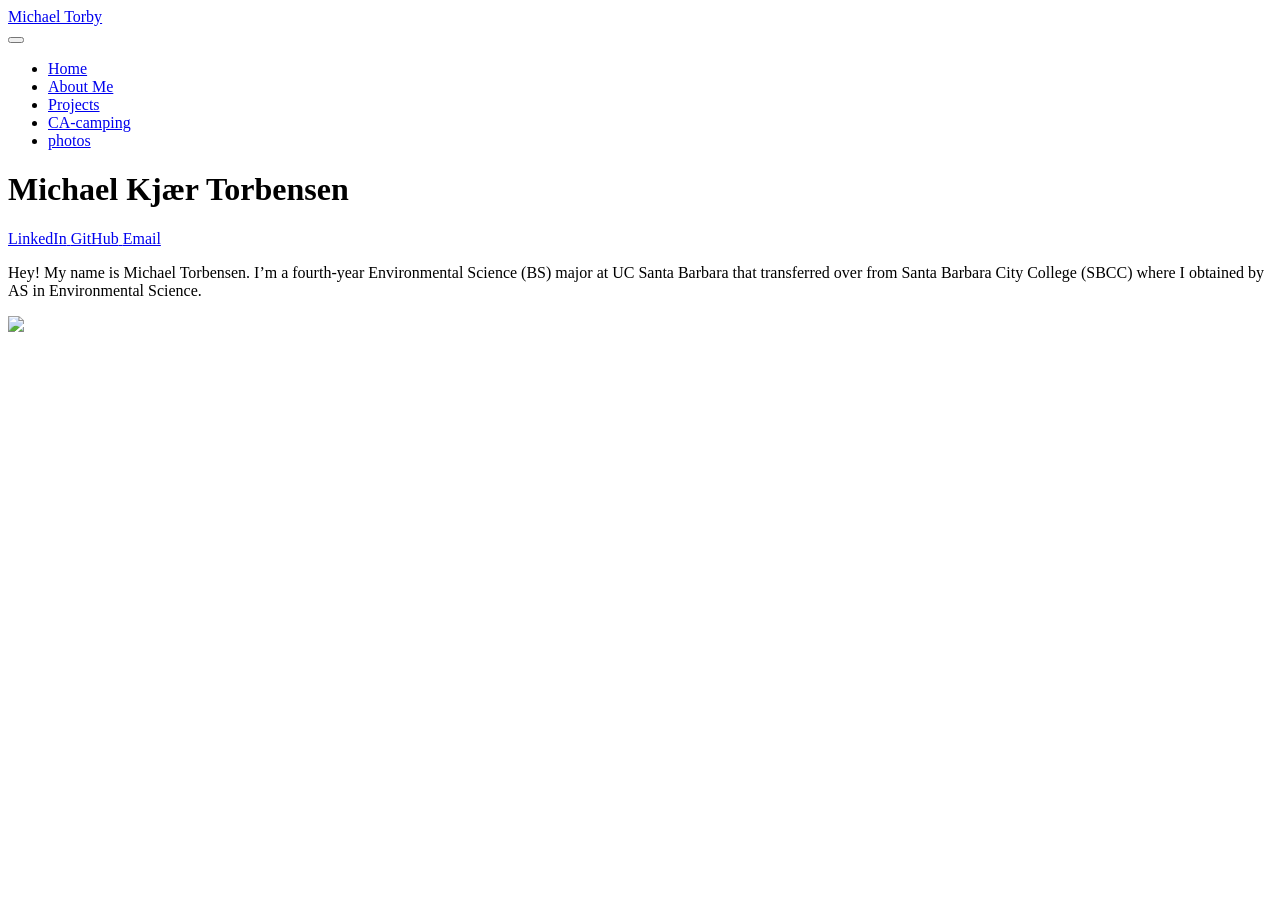
==== docs/index.html @ 1ebdf770 "forced render" ====
<!DOCTYPE html>
<html xmlns="http://www.w3.org/1999/xhtml" lang="en" xml:lang="en"><head>

<meta charset="utf-8">
<meta name="generator" content="quarto-1.9.36">

<meta name="viewport" content="width=device-width, initial-scale=1.0, user-scalable=yes">


<title>Michael Kjær Torbensen – Michael Torby</title>
<style>
/* Default styles provided by pandoc.
** See https://pandoc.org/MANUAL.html#variables-for-html for config info.
*/
code{white-space: pre-wrap;}
span.smallcaps{font-variant: small-caps;}
div.columns{display: flex; gap: min(4vw, 1.5em);}
div.column{flex: auto; overflow-x: auto;}
div.hanging-indent{margin-left: 1.5em; text-indent: -1.5em;}
ul.task-list{list-style: none;}
ul.task-list li input[type="checkbox"] {
  width: 0.8em;
  margin: 0 0.8em 0.2em -1em; /* quarto-specific, see https://github.com/quarto-dev/quarto-cli/issues/4556 */ 
  vertical-align: middle;
}
</style>


<script src="site_libs/quarto-nav/quarto-nav.js"></script>
<script src="site_libs/quarto-nav/headroom.min.js"></script>
<script src="site_libs/clipboard/clipboard.min.js"></script>
<script src="site_libs/quarto-search/autocomplete.umd.js"></script>
<script src="site_libs/quarto-search/fuse.min.js"></script>
<script src="site_libs/quarto-search/quarto-search.js"></script>
<meta name="quarto:offset" content="./">
<script src="site_libs/quarto-html/quarto.js" type="module"></script>
<script src="site_libs/quarto-html/tabsets/tabsets.js" type="module"></script>
<script src="site_libs/quarto-html/popper.min.js"></script>
<script src="site_libs/quarto-html/tippy.umd.min.js"></script>
<link href="site_libs/quarto-html/tippy.css" rel="stylesheet">
<link href="site_libs/quarto-html/quarto-syntax-highlighting-845c23b38eaddc0f92fda52bfe77a8c8.css" rel="stylesheet" id="quarto-text-highlighting-styles">
<script src="site_libs/bootstrap/bootstrap.min.js"></script>
<link href="site_libs/bootstrap/bootstrap-icons.css" rel="stylesheet">
<link href="site_libs/bootstrap/bootstrap-d2f1e7c476fd8c942dd79011a687d184.min.css" rel="stylesheet" append-hash="true" id="quarto-bootstrap" data-mode="light">
<script id="quarto-search-options" type="application/json">{
  "location": "navbar",
  "copy-button": false,
  "collapse-after": 3,
  "panel-placement": "end",
  "type": "overlay",
  "limit": 50,
  "keyboard-shortcut": [
    "f",
    "/",
    "s"
  ],
  "show-item-context": false,
  "language": {
    "search-no-results-text": "No results",
    "search-matching-documents-text": "matching documents",
    "search-copy-link-title": "Copy link to search",
    "search-hide-matches-text": "Hide additional matches",
    "search-more-match-text": "more match in this document",
    "search-more-matches-text": "more matches in this document",
    "search-clear-button-title": "Clear",
    "search-text-placeholder": "",
    "search-detached-cancel-button-title": "Cancel",
    "search-submit-button-title": "Submit",
    "search-label": "Search"
  }
}</script>


<link rel="stylesheet" href="styles.css">
</head>

<body class="nav-fixed quarto-light">

<div id="quarto-search-results"></div>
  <header id="quarto-header" class="headroom fixed-top">
    <nav class="navbar navbar-expand-lg " data-bs-theme="dark">
      <div class="navbar-container container-fluid">
      <div class="navbar-brand-container mx-auto">
    <a class="navbar-brand" href="./index.html">
    <span class="navbar-title">Michael Torby</span>
    </a>
  </div>
            <div id="quarto-search" class="" title="Search"></div>
          <button class="navbar-toggler" type="button" data-bs-toggle="collapse" data-bs-target="#navbarCollapse" aria-controls="navbarCollapse" role="menu" aria-expanded="false" aria-label="Toggle navigation" onclick="if (window.quartoToggleHeadroom) { window.quartoToggleHeadroom(); }">
  <span class="navbar-toggler-icon"></span>
</button>
          <div class="collapse navbar-collapse" id="navbarCollapse">
            <ul class="navbar-nav navbar-nav-scroll me-auto">
  <li class="nav-item">
    <a class="nav-link active" href="./index.html" aria-current="page"> 
<span class="menu-text">Home</span></a>
  </li>  
  <li class="nav-item">
    <a class="nav-link" href="./about.html"> 
<span class="menu-text">About Me</span></a>
  </li>  
  <li class="nav-item">
    <a class="nav-link" href="./resources.html"> 
<span class="menu-text">Projects</span></a>
  </li>  
  <li class="nav-item">
    <a class="nav-link" href="./CA-camping.html"> 
<span class="menu-text">CA-camping</span></a>
  </li>  
  <li class="nav-item">
    <a class="nav-link" href="./photos.html"> 
<span class="menu-text">photos</span></a>
  </li>  
</ul>
          </div> <!-- /navcollapse -->
            <div class="quarto-navbar-tools">
</div>
      </div> <!-- /container-fluid -->
    </nav>
</header>
<!-- content -->
<div id="quarto-content" class="quarto-container page-columns page-rows-contents page-layout-full page-navbar">
<!-- sidebar -->
<!-- margin-sidebar -->
    
<!-- main -->
<div class="quarto-about-solana column-page">
  <div class="about-entity">
    <div class="entity-contents">
      <header id="title-block-header" class="quarto-title-block default">
<div class="quarto-title">
<h1 class="title">Michael Kjær Torbensen</h1>
</div>
<div class="quarto-title-meta column-page">
  </div>
</header> <div class="about-links">
  <a href="https://www.linkedin.com/in/michael-torbensen/" class="about-link" rel="" target="_blank">
     <span class="about-link-text">LinkedIn</span>
  </a>
  <a href="https://github.com/michaeltorbensen" class="about-link" rel="" target="_blank">
     <span class="about-link-text">GitHub</span>
  </a>
  <a href="mailto:mkt@ucsb.edu" class="about-link" rel="" target="">
     <span class="about-link-text">Email</span>
  </a>
</div>
      <div class="about-contents"><main class="content column-page" id="quarto-document-content">
<p>Hey! My name is Michael Torbensen. I’m a fourth-year Environmental Science (BS) major at UC Santa Barbara that transferred over from Santa Barbara City College (SBCC) where I obtained by AS in Environmental Science.</p>


</main></div>
    </div>
    <img src="michael.jpeg" class="about-image
  rounded " style="width: 17em;">
  </div>
</div>
 <!-- /main -->
<script id="quarto-html-after-body" type="application/javascript">
  window.document.addEventListener("DOMContentLoaded", function (event) {
    const isCodeAnnotation = (el) => {
      for (const clz of el.classList) {
        if (clz.startsWith('code-annotation-')) {                     
          return true;
        }
      }
      return false;
    }
    const onCopySuccess = function(e) {
      // button target
      const button = e.trigger;
      // don't keep focus
      button.blur();
      // flash "checked"
      button.classList.add('code-copy-button-checked');
      var currentTitle = button.getAttribute("title");
      button.setAttribute("title", "Copied!");
      let tooltip;
      if (window.bootstrap) {
        button.setAttribute("data-bs-toggle", "tooltip");
        button.setAttribute("data-bs-placement", "left");
        button.setAttribute("data-bs-title", "Copied!");
        tooltip = new bootstrap.Tooltip(button, 
          { trigger: "manual", 
            customClass: "code-copy-button-tooltip",
            offset: [0, -8]});
        tooltip.show();    
      }
      setTimeout(function() {
        if (tooltip) {
          tooltip.hide();
          button.removeAttribute("data-bs-title");
          button.removeAttribute("data-bs-toggle");
          button.removeAttribute("data-bs-placement");
        }
        button.setAttribute("title", currentTitle);
        button.classList.remove('code-copy-button-checked');
      }, 1000);
      // clear code selection
      e.clearSelection();
    }
    const getTextToCopy = function(trigger) {
      const outerScaffold = trigger.parentElement.cloneNode(true);
      const codeEl = outerScaffold.querySelector('code');
      for (const childEl of codeEl.children) {
        if (isCodeAnnotation(childEl)) {
          childEl.remove();
        }
      }
      return codeEl.innerText;
    }
    const clipboard = new window.ClipboardJS('.code-copy-button:not([data-in-quarto-modal])', {
      text: getTextToCopy
    });
    clipboard.on('success', onCopySuccess);
    if (window.document.getElementById('quarto-embedded-source-code-modal')) {
      const clipboardModal = new window.ClipboardJS('.code-copy-button[data-in-quarto-modal]', {
        text: getTextToCopy,
        container: window.document.getElementById('quarto-embedded-source-code-modal')
      });
      clipboardModal.on('success', onCopySuccess);
    }
      var localhostRegex = new RegExp(/^(?:http|https):\/\/localhost\:?[0-9]*\//);
      var mailtoRegex = new RegExp(/^mailto:/);
        var filterRegex = new RegExp('/' + window.location.host + '/');
      var isInternal = (href) => {
          return filterRegex.test(href) || localhostRegex.test(href) || mailtoRegex.test(href);
      }
      // Inspect non-navigation links and adorn them if external
     var links = window.document.querySelectorAll('a[href]:not(.nav-link):not(.navbar-brand):not(.toc-action):not(.sidebar-link):not(.sidebar-item-toggle):not(.pagination-link):not(.no-external):not([aria-hidden]):not(.dropdown-item):not(.quarto-navigation-tool):not(.about-link)');
      for (var i=0; i<links.length; i++) {
        const link = links[i];
        if (!isInternal(link.href)) {
          // undo the damage that might have been done by quarto-nav.js in the case of
          // links that we want to consider external
          if (link.dataset.originalHref !== undefined) {
            link.href = link.dataset.originalHref;
          }
        }
      }
    function tippyHover(el, contentFn, onTriggerFn, onUntriggerFn) {
      const config = {
        allowHTML: true,
        maxWidth: 500,
        delay: 100,
        arrow: false,
        appendTo: function(el) {
            return el.parentElement;
        },
        interactive: true,
        interactiveBorder: 10,
        theme: 'quarto',
        placement: 'bottom-start',
      };
      if (contentFn) {
        config.content = contentFn;
      }
      if (onTriggerFn) {
        config.onTrigger = onTriggerFn;
      }
      if (onUntriggerFn) {
        config.onUntrigger = onUntriggerFn;
      }
      window.tippy(el, config); 
    }
    const noterefs = window.document.querySelectorAll('a[role="doc-noteref"]');
    for (var i=0; i<noterefs.length; i++) {
      const ref = noterefs[i];
      tippyHover(ref, function() {
        // use id or data attribute instead here
        let href = ref.getAttribute('data-footnote-href') || ref.getAttribute('href');
        try { href = new URL(href).hash; } catch {}
        const id = href.replace(/^#\/?/, "");
        const note = window.document.getElementById(id);
        if (note) {
          return note.innerHTML;
        } else {
          return "";
        }
      });
    }
    const xrefs = window.document.querySelectorAll('a.quarto-xref');
    const processXRef = (id, note) => {
      // Strip column container classes
      const stripColumnClz = (el) => {
        el.classList.remove("page-full", "page-columns");
        if (el.children) {
          for (const child of el.children) {
            stripColumnClz(child);
          }
        }
      }
      stripColumnClz(note)
      if (id === null || id.startsWith('sec-')) {
        // Special case sections, only their first couple elements
        const container = document.createElement("div");
        if (note.children && note.children.length > 2) {
          container.appendChild(note.children[0].cloneNode(true));
          for (let i = 1; i < note.children.length; i++) {
            const child = note.children[i];
            if (child.tagName === "P" && child.innerText === "") {
              continue;
            } else {
              container.appendChild(child.cloneNode(true));
              break;
            }
          }
          if (window.Quarto?.typesetMath) {
            window.Quarto.typesetMath(container);
          }
          return container.innerHTML
        } else {
          if (window.Quarto?.typesetMath) {
            window.Quarto.typesetMath(note);
          }
          return note.innerHTML;
        }
      } else {
        // Remove any anchor links if they are present
        const anchorLink = note.querySelector('a.anchorjs-link');
        if (anchorLink) {
          anchorLink.remove();
        }
        if (window.Quarto?.typesetMath) {
          window.Quarto.typesetMath(note);
        }
        if (note.classList.contains("callout")) {
          return note.outerHTML;
        } else {
          return note.innerHTML;
        }
      }
    }
    for (var i=0; i<xrefs.length; i++) {
      const xref = xrefs[i];
      tippyHover(xref, undefined, function(instance) {
        instance.disable();
        let url = xref.getAttribute('href');
        let hash = undefined; 
        if (url.startsWith('#')) {
          hash = url;
        } else {
          try { hash = new URL(url).hash; } catch {}
        }
        if (hash) {
          const id = hash.replace(/^#\/?/, "");
          const note = window.document.getElementById(id);
          if (note !== null) {
            try {
              const html = processXRef(id, note.cloneNode(true));
              instance.setContent(html);
            } finally {
              instance.enable();
              instance.show();
            }
          } else {
            // See if we can fetch this
            fetch(url.split('#')[0])
            .then(res => res.text())
            .then(html => {
              const parser = new DOMParser();
              const htmlDoc = parser.parseFromString(html, "text/html");
              const note = htmlDoc.getElementById(id);
              if (note !== null) {
                const html = processXRef(id, note);
                instance.setContent(html);
              } 
            }).finally(() => {
              instance.enable();
              instance.show();
            });
          }
        } else {
          // See if we can fetch a full url (with no hash to target)
          // This is a special case and we should probably do some content thinning / targeting
          fetch(url)
          .then(res => res.text())
          .then(html => {
            const parser = new DOMParser();
            const htmlDoc = parser.parseFromString(html, "text/html");
            const note = htmlDoc.querySelector('main.content');
            if (note !== null) {
              // This should only happen for chapter cross references
              // (since there is no id in the URL)
              // remove the first header
              if (note.children.length > 0 && note.children[0].tagName === "HEADER") {
                note.children[0].remove();
              }
              const html = processXRef(null, note);
              instance.setContent(html);
            } 
          }).finally(() => {
            instance.enable();
            instance.show();
          });
        }
      }, function(instance) {
      });
    }
        let selectedAnnoteEl;
        const selectorForAnnotation = ( cell, annotation) => {
          let cellAttr = 'data-code-cell="' + cell + '"';
          let lineAttr = 'data-code-annotation="' +  annotation + '"';
          const selector = 'span[' + cellAttr + '][' + lineAttr + ']';
          return selector;
        }
        const selectCodeLines = (annoteEl) => {
          const doc = window.document;
          const targetCell = annoteEl.getAttribute("data-target-cell");
          const targetAnnotation = annoteEl.getAttribute("data-target-annotation");
          const annoteSpan = window.document.querySelector(selectorForAnnotation(targetCell, targetAnnotation));
          const lines = annoteSpan.getAttribute("data-code-lines").split(",");
          const lineIds = lines.map((line) => {
            return targetCell + "-" + line;
          })
          let top = null;
          let height = null;
          let parent = null;
          if (lineIds.length > 0) {
              //compute the position of the single el (top and bottom and make a div)
              const el = window.document.getElementById(lineIds[0]);
              top = el.offsetTop;
              height = el.offsetHeight;
              parent = el.parentElement.parentElement;
            if (lineIds.length > 1) {
              const lastEl = window.document.getElementById(lineIds[lineIds.length - 1]);
              const bottom = lastEl.offsetTop + lastEl.offsetHeight;
              height = bottom - top;
            }
            if (top !== null && height !== null && parent !== null) {
              // cook up a div (if necessary) and position it 
              let div = window.document.getElementById("code-annotation-line-highlight");
              if (div === null) {
                div = window.document.createElement("div");
                div.setAttribute("id", "code-annotation-line-highlight");
                div.style.position = 'absolute';
                parent.appendChild(div);
              }
              div.style.top = top - 2 + "px";
              div.style.height = height + 4 + "px";
              div.style.left = 0;
              let gutterDiv = window.document.getElementById("code-annotation-line-highlight-gutter");
              if (gutterDiv === null) {
                gutterDiv = window.document.createElement("div");
                gutterDiv.setAttribute("id", "code-annotation-line-highlight-gutter");
                gutterDiv.style.position = 'absolute';
                const codeCell = window.document.getElementById(targetCell);
                const gutter = codeCell.querySelector('.code-annotation-gutter');
                gutter.appendChild(gutterDiv);
              }
              gutterDiv.style.top = top - 2 + "px";
              gutterDiv.style.height = height + 4 + "px";
            }
            selectedAnnoteEl = annoteEl;
          }
        };
        const unselectCodeLines = () => {
          const elementsIds = ["code-annotation-line-highlight", "code-annotation-line-highlight-gutter"];
          elementsIds.forEach((elId) => {
            const div = window.document.getElementById(elId);
            if (div) {
              div.remove();
            }
          });
          selectedAnnoteEl = undefined;
        };
          // Handle positioning of the toggle
      window.addEventListener(
        "resize",
        throttle(() => {
          elRect = undefined;
          if (selectedAnnoteEl) {
            selectCodeLines(selectedAnnoteEl);
          }
        }, 10)
      );
      function throttle(fn, ms) {
      let throttle = false;
      let timer;
        return (...args) => {
          if(!throttle) { // first call gets through
              fn.apply(this, args);
              throttle = true;
          } else { // all the others get throttled
              if(timer) clearTimeout(timer); // cancel #2
              timer = setTimeout(() => {
                fn.apply(this, args);
                timer = throttle = false;
              }, ms);
          }
        };
      }
        // Attach click handler to the DT
        const annoteDls = window.document.querySelectorAll('dt[data-target-cell]');
        for (const annoteDlNode of annoteDls) {
          annoteDlNode.addEventListener('click', (event) => {
            const clickedEl = event.target;
            if (clickedEl !== selectedAnnoteEl) {
              unselectCodeLines();
              const activeEl = window.document.querySelector('dt[data-target-cell].code-annotation-active');
              if (activeEl) {
                activeEl.classList.remove('code-annotation-active');
              }
              selectCodeLines(clickedEl);
              clickedEl.classList.add('code-annotation-active');
            } else {
              // Unselect the line
              unselectCodeLines();
              clickedEl.classList.remove('code-annotation-active');
            }
          });
        }
    const findCites = (el) => {
      const parentEl = el.parentElement;
      if (parentEl) {
        const cites = parentEl.dataset.cites;
        if (cites) {
          return {
            el,
            cites: cites.split(' ')
          };
        } else {
          return findCites(el.parentElement)
        }
      } else {
        return undefined;
      }
    };
    var bibliorefs = window.document.querySelectorAll('a[role="doc-biblioref"]');
    for (var i=0; i<bibliorefs.length; i++) {
      const ref = bibliorefs[i];
      const citeInfo = findCites(ref);
      if (citeInfo) {
        tippyHover(citeInfo.el, function() {
          var popup = window.document.createElement('div');
          citeInfo.cites.forEach(function(cite) {
            var citeDiv = window.document.createElement('div');
            citeDiv.classList.add('hanging-indent');
            citeDiv.classList.add('csl-entry');
            var biblioDiv = window.document.getElementById('ref-' + cite);
            if (biblioDiv) {
              citeDiv.innerHTML = biblioDiv.innerHTML;
            }
            popup.appendChild(citeDiv);
          });
          return popup.innerHTML;
        });
      }
    }
  });
  </script>
</div> <!-- /content -->




</body></html>
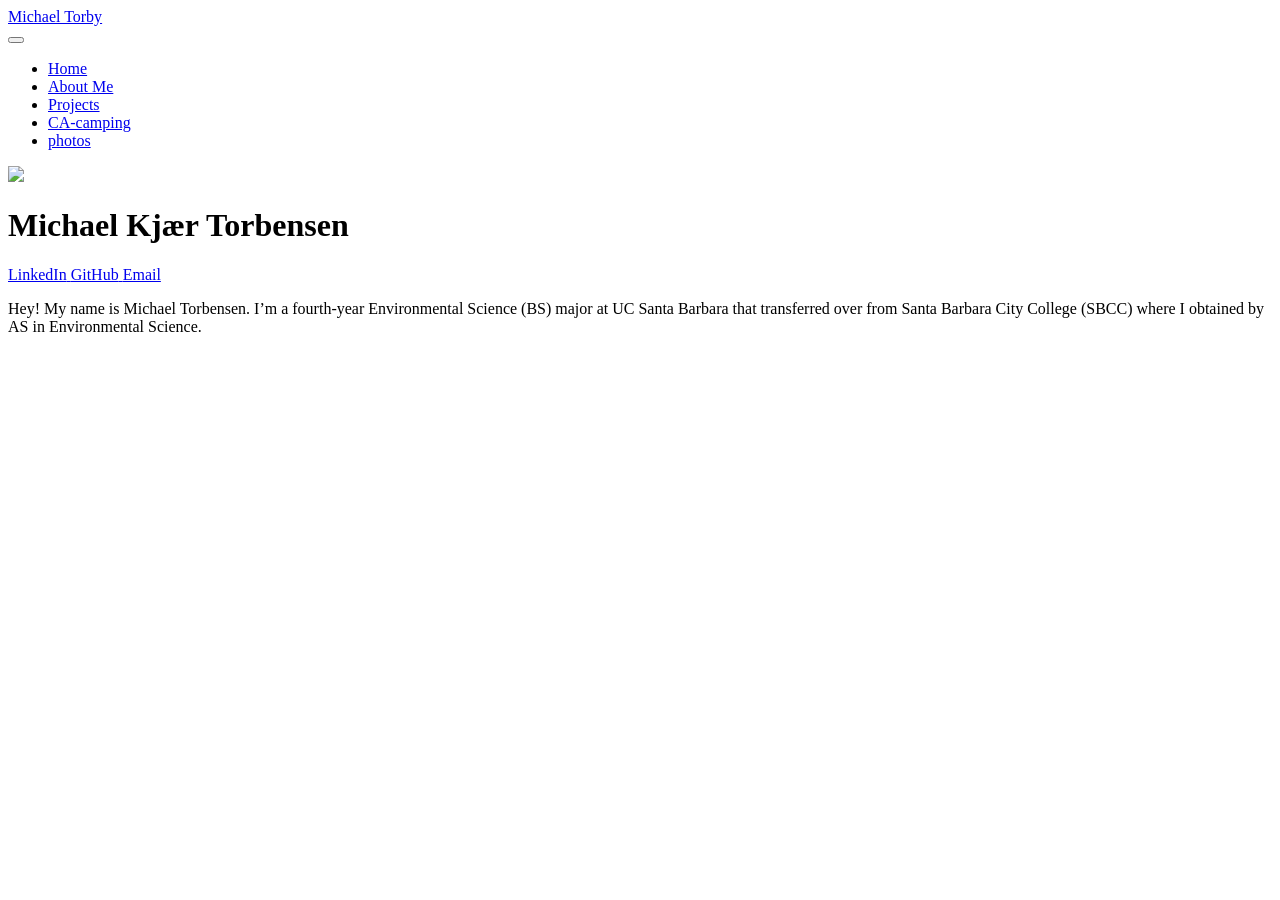
==== commit e73e68b3: "going back to trestles format" ====
--- a/docs/index.html
+++ b/docs/index.html
@@ -124,16 +124,18 @@
 <!-- margin-sidebar -->
     
 <!-- main -->
-<div class="quarto-about-solana column-page">
+<div class="quarto-about-trestles column-page">
   <div class="about-entity">
-    <div class="entity-contents">
-      <header id="title-block-header" class="quarto-title-block default">
+    <img src="michael.jpeg" class="about-image
+  rounded " style="width: 17em;">
+<header id="title-block-header" class="quarto-title-block default">
 <div class="quarto-title">
 <h1 class="title">Michael Kjær Torbensen</h1>
 </div>
 <div class="quarto-title-meta column-page">
   </div>
-</header> <div class="about-links">
+</header>
+    <div class="about-links">
   <a href="https://www.linkedin.com/in/michael-torbensen/" class="about-link" rel="" target="_blank">
      <span class="about-link-text">LinkedIn</span>
   </a>
@@ -144,15 +146,12 @@
      <span class="about-link-text">Email</span>
   </a>
 </div>
-      <div class="about-contents"><main class="content column-page" id="quarto-document-content">
+  </div>
+  <div class="about-contents"><main class="content column-page" id="quarto-document-content">
 <p>Hey! My name is Michael Torbensen. I’m a fourth-year Environmental Science (BS) major at UC Santa Barbara that transferred over from Santa Barbara City College (SBCC) where I obtained by AS in Environmental Science.</p>
 
 
 </main></div>
-    </div>
-    <img src="michael.jpeg" class="about-image
-  rounded " style="width: 17em;">
-  </div>
 </div>
  <!-- /main -->
 <script id="quarto-html-after-body" type="application/javascript">
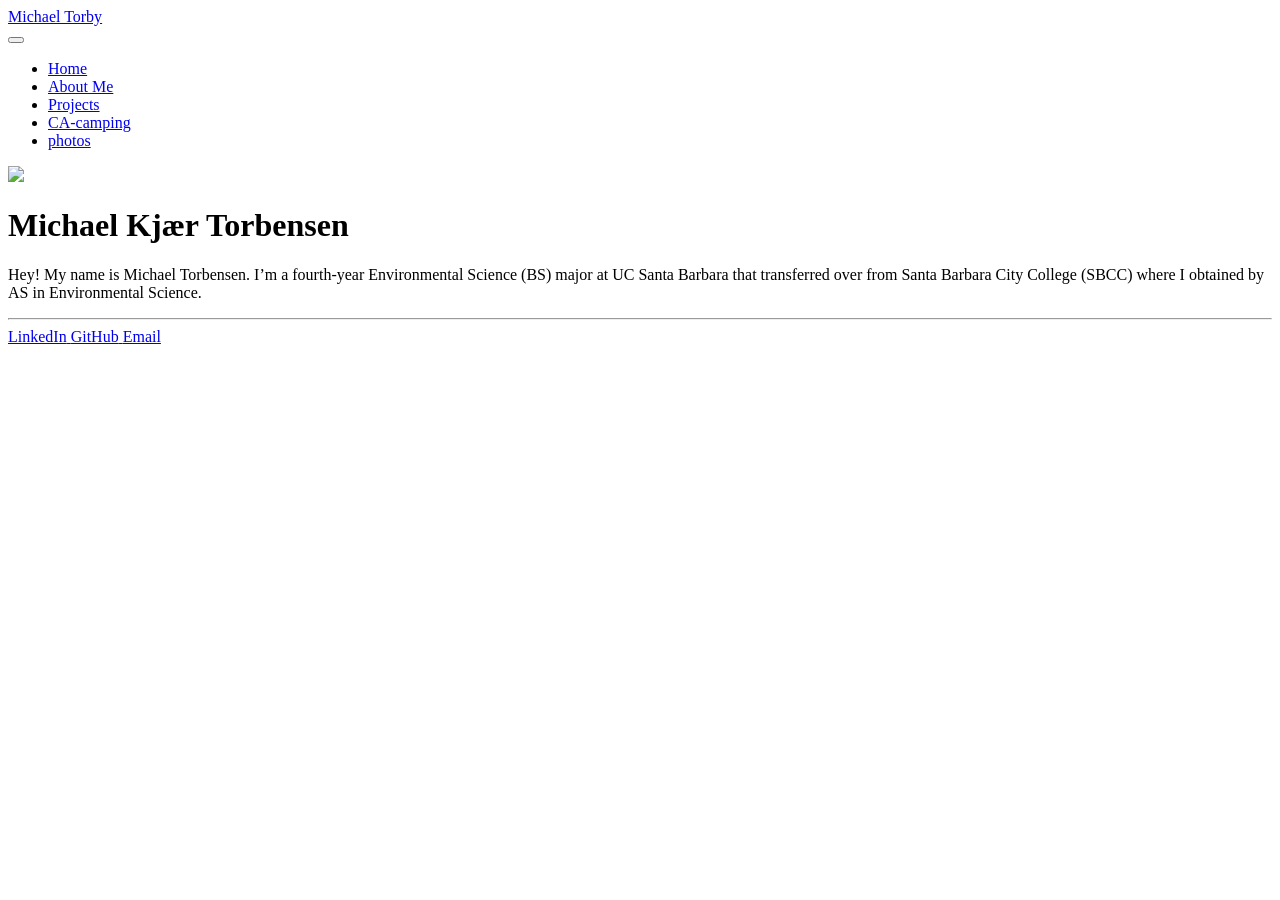
==== commit 12e6c74f: "changed template again" ====
--- a/docs/index.html
+++ b/docs/index.html
@@ -124,18 +124,22 @@
 <!-- margin-sidebar -->
     
 <!-- main -->
-<div class="quarto-about-trestles column-page">
-  <div class="about-entity">
-    <img src="michael.jpeg" class="about-image
+<div class="quarto-about-jolla column-page">
+  <img src="michael.jpeg" class="about-image
   rounded " style="width: 17em;">
-<header id="title-block-header" class="quarto-title-block default">
+ <header id="title-block-header" class="quarto-title-block default">
 <div class="quarto-title">
 <h1 class="title">Michael Kjær Torbensen</h1>
 </div>
 <div class="quarto-title-meta column-page">
   </div>
-</header>
-    <div class="about-links">
+</header><main class="content column-page" id="quarto-document-content">
+<p>Hey! My name is Michael Torbensen. I’m a fourth-year Environmental Science (BS) major at UC Santa Barbara that transferred over from Santa Barbara City College (SBCC) where I obtained by AS in Environmental Science.</p>
+
+
+</main> 
+  <hr class="about-sep">
+   <div class="about-links">
   <a href="https://www.linkedin.com/in/michael-torbensen/" class="about-link" rel="" target="_blank">
      <span class="about-link-text">LinkedIn</span>
   </a>
@@ -146,12 +150,6 @@
      <span class="about-link-text">Email</span>
   </a>
 </div>
-  </div>
-  <div class="about-contents"><main class="content column-page" id="quarto-document-content">
-<p>Hey! My name is Michael Torbensen. I’m a fourth-year Environmental Science (BS) major at UC Santa Barbara that transferred over from Santa Barbara City College (SBCC) where I obtained by AS in Environmental Science.</p>
-
-
-</main></div>
 </div>
  <!-- /main -->
 <script id="quarto-html-after-body" type="application/javascript">
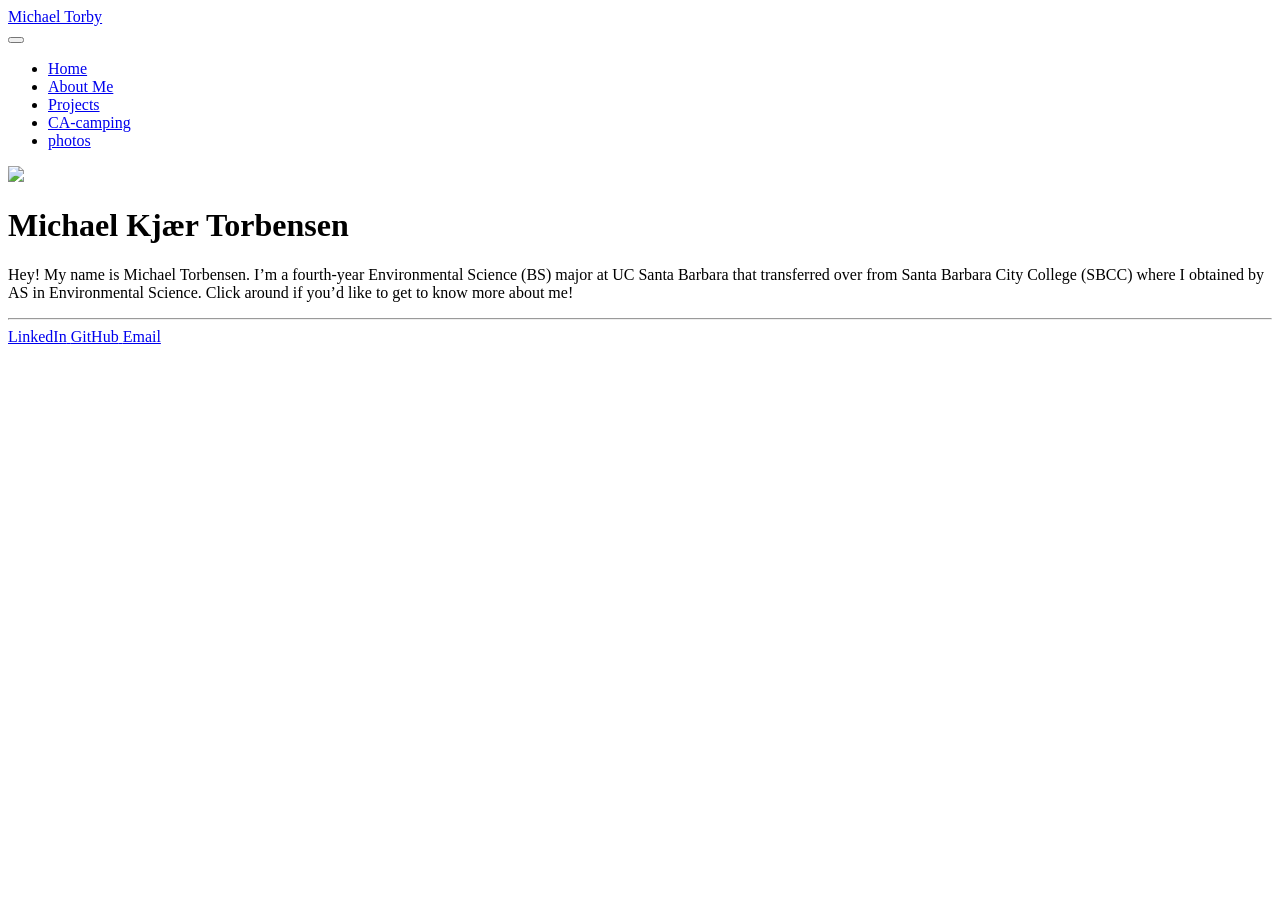
==== commit 9145e3bd: "adding text" ====
--- a/docs/index.html
+++ b/docs/index.html
@@ -134,7 +134,7 @@
 <div class="quarto-title-meta column-page">
   </div>
 </header><main class="content column-page" id="quarto-document-content">
-<p>Hey! My name is Michael Torbensen. I’m a fourth-year Environmental Science (BS) major at UC Santa Barbara that transferred over from Santa Barbara City College (SBCC) where I obtained by AS in Environmental Science.</p>
+<p>Hey! My name is Michael Torbensen. I’m a fourth-year Environmental Science (BS) major at UC Santa Barbara that transferred over from Santa Barbara City College (SBCC) where I obtained by AS in Environmental Science. Click around if you’d like to get to know more about me!</p>
 
 
 </main> 
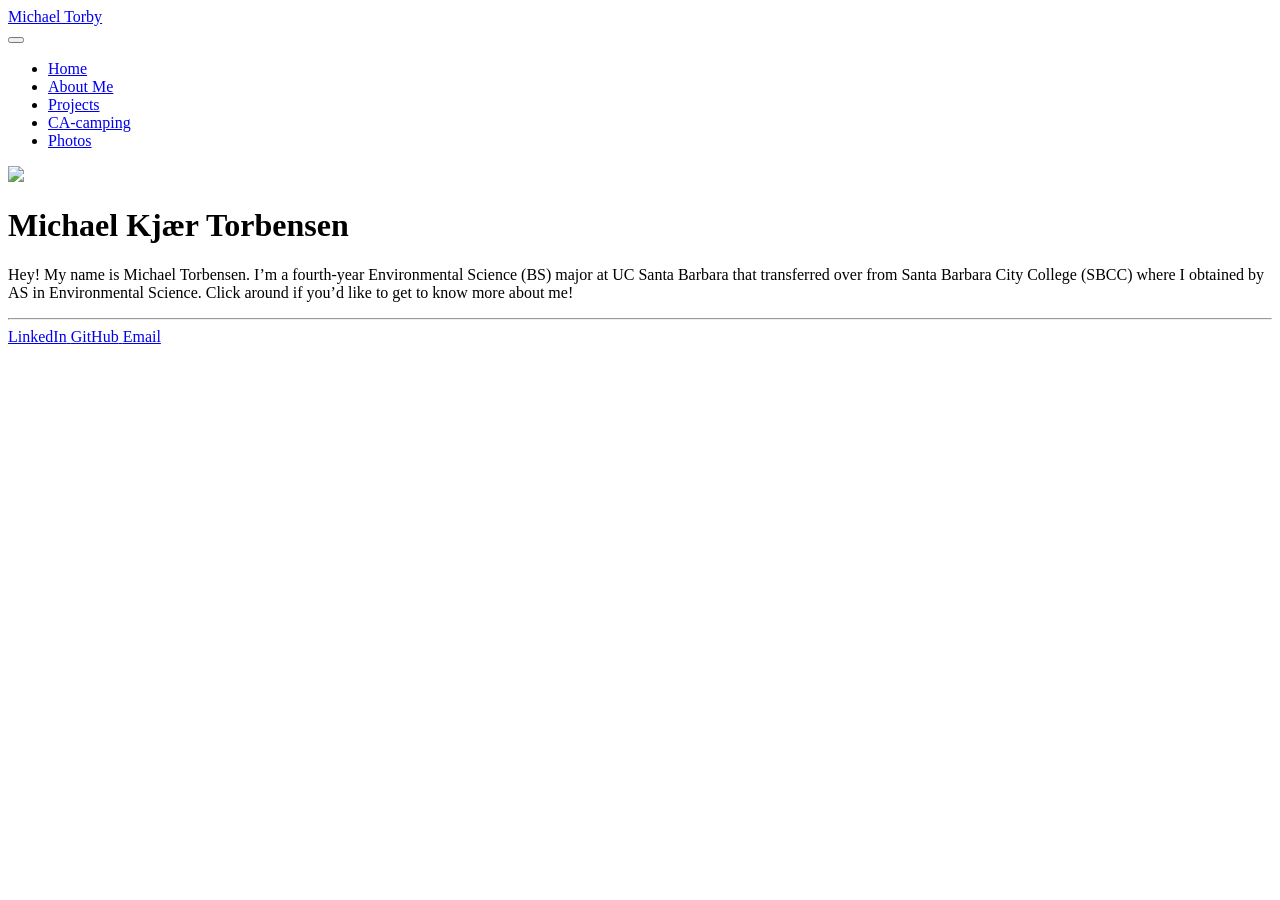
==== commit 169cb000: "editing yaml and adding styles.css" ====
--- a/docs/index.html
+++ b/docs/index.html
@@ -109,7 +109,7 @@
   </li>  
   <li class="nav-item">
     <a class="nav-link" href="./photos.html"> 
-<span class="menu-text">photos</span></a>
+<span class="menu-text">Photos</span></a>
   </li>  
 </ul>
           </div> <!-- /navcollapse -->
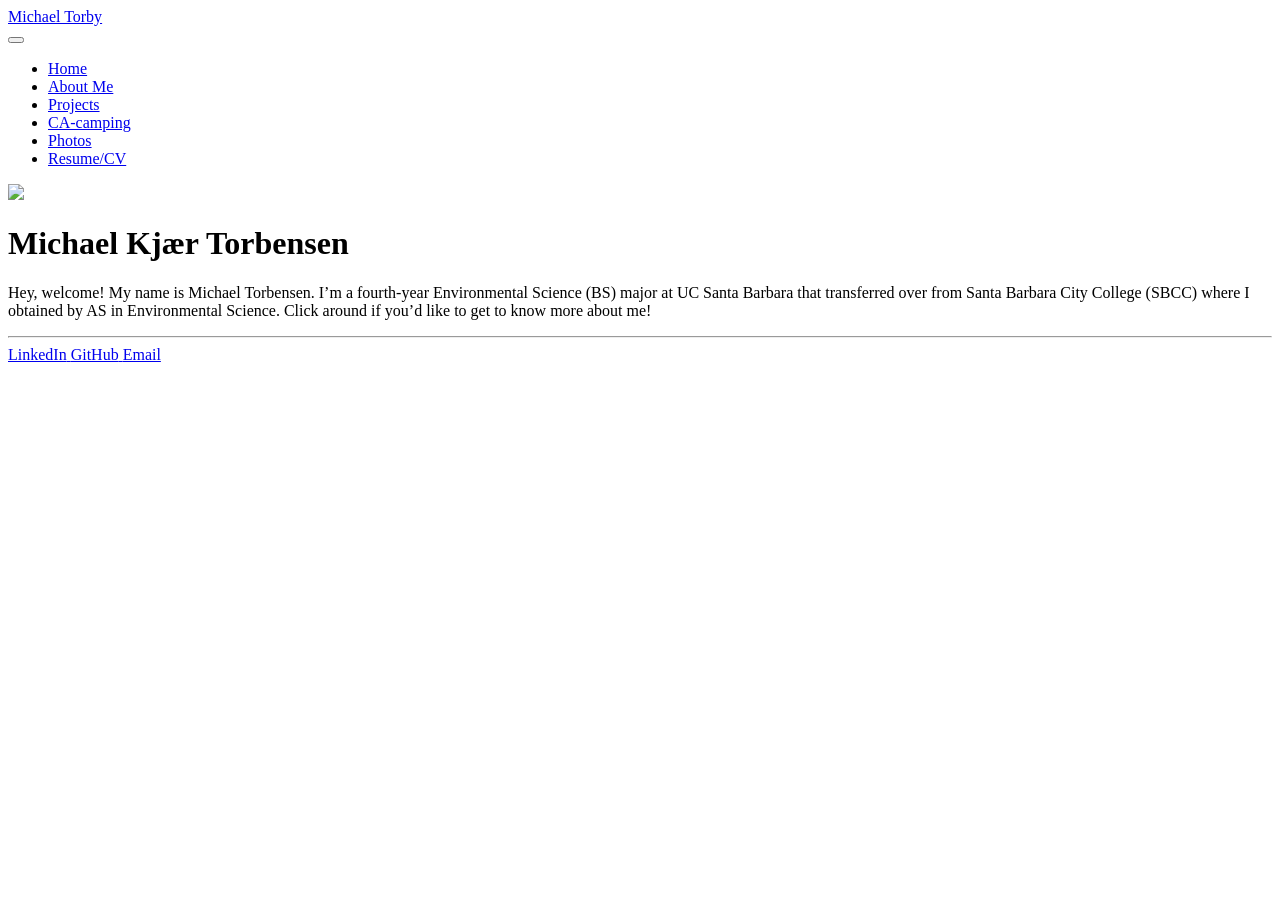
==== commit e6e0d8ed: "updating resume page" ====
--- a/docs/index.html
+++ b/docs/index.html
@@ -38,10 +38,14 @@
 <script src="site_libs/quarto-html/popper.min.js"></script>
 <script src="site_libs/quarto-html/tippy.umd.min.js"></script>
 <link href="site_libs/quarto-html/tippy.css" rel="stylesheet">
-<link href="site_libs/quarto-html/quarto-syntax-highlighting-845c23b38eaddc0f92fda52bfe77a8c8.css" rel="stylesheet" id="quarto-text-highlighting-styles">
+<link href="site_libs/quarto-html/quarto-syntax-highlighting-845c23b38eaddc0f92fda52bfe77a8c8.css" rel="stylesheet" class="quarto-color-scheme" id="quarto-text-highlighting-styles">
+<link href="site_libs/quarto-html/quarto-syntax-highlighting-dark-f418161beb48e0141c760e455f12af2c.css" rel="stylesheet" class="quarto-color-scheme quarto-color-alternate" id="quarto-text-highlighting-styles">
+<link href="site_libs/quarto-html/quarto-syntax-highlighting-845c23b38eaddc0f92fda52bfe77a8c8.css" rel="stylesheet" class="quarto-color-scheme-extra" id="quarto-text-highlighting-styles">
 <script src="site_libs/bootstrap/bootstrap.min.js"></script>
 <link href="site_libs/bootstrap/bootstrap-icons.css" rel="stylesheet">
-<link href="site_libs/bootstrap/bootstrap-d2f1e7c476fd8c942dd79011a687d184.min.css" rel="stylesheet" append-hash="true" id="quarto-bootstrap" data-mode="light">
+<link href="site_libs/bootstrap/bootstrap-e493d5abae2e65c113a5185390e46ead.min.css" rel="stylesheet" append-hash="true" class="quarto-color-scheme" id="quarto-bootstrap" data-mode="light">
+<link href="site_libs/bootstrap/bootstrap-dark-766ebe180ae33b54d56f9a6e09de3b4b.min.css" rel="stylesheet" append-hash="true" class="quarto-color-scheme quarto-color-alternate" id="quarto-bootstrap" data-mode="dark">
+<link href="site_libs/bootstrap/bootstrap-e493d5abae2e65c113a5185390e46ead.min.css" rel="stylesheet" append-hash="true" class="quarto-color-scheme-extra" id="quarto-bootstrap" data-mode="light">
 <script id="quarto-search-options" type="application/json">{
   "location": "navbar",
   "copy-button": false,
@@ -71,10 +75,171 @@
 }</script>
 
 
-<link rel="stylesheet" href="styles.css">
 </head>
 
-<body class="nav-fixed quarto-light">
+<body class="nav-fixed quarto-light"><script id="quarto-html-before-body" type="application/javascript">
+    const toggleBodyColorMode = (bsSheetEl) => {
+      const mode = bsSheetEl.getAttribute("data-mode");
+      const bodyEl = window.document.querySelector("body");
+      if (mode === "dark") {
+        bodyEl.classList.add("quarto-dark");
+        bodyEl.classList.remove("quarto-light");
+      } else {
+        bodyEl.classList.add("quarto-light");
+        bodyEl.classList.remove("quarto-dark");
+      }
+    }
+    const toggleBodyColorPrimary = () => {
+      const bsSheetEl = window.document.querySelector("link#quarto-bootstrap:not([rel=disabled-stylesheet])");
+      if (bsSheetEl) {
+        toggleBodyColorMode(bsSheetEl);
+      }
+    }
+    const setColorSchemeToggle = (alternate) => {
+      const toggles = window.document.querySelectorAll('.quarto-color-scheme-toggle');
+      for (let i=0; i < toggles.length; i++) {
+        const toggle = toggles[i];
+        if (toggle) {
+          if (alternate) {
+            toggle.classList.add("alternate");
+          } else {
+            toggle.classList.remove("alternate");
+          }
+        }
+      }
+    };
+    const toggleColorMode = (alternate) => {
+      // Switch the stylesheets
+      const primaryStylesheets = window.document.querySelectorAll('link.quarto-color-scheme:not(.quarto-color-alternate)');
+      const alternateStylesheets = window.document.querySelectorAll('link.quarto-color-scheme.quarto-color-alternate');
+      manageTransitions('#quarto-margin-sidebar .nav-link', false);
+      if (alternate) {
+        // note: dark is layered on light, we don't disable primary!
+        enableStylesheet(alternateStylesheets);
+        for (const sheetNode of alternateStylesheets) {
+          if (sheetNode.id === "quarto-bootstrap") {
+            toggleBodyColorMode(sheetNode);
+          }
+        }
+      } else {
+        disableStylesheet(alternateStylesheets);
+        enableStylesheet(primaryStylesheets)
+        toggleBodyColorPrimary();
+      }
+      manageTransitions('#quarto-margin-sidebar .nav-link', true);
+      // Switch the toggles
+      setColorSchemeToggle(alternate)
+      // Hack to workaround the fact that safari doesn't
+      // properly recolor the scrollbar when toggling (#1455)
+      if (navigator.userAgent.indexOf('Safari') > 0 && navigator.userAgent.indexOf('Chrome') == -1) {
+        manageTransitions("body", false);
+        window.scrollTo(0, 1);
+        setTimeout(() => {
+          window.scrollTo(0, 0);
+          manageTransitions("body", true);
+        }, 40);
+      }
+    }
+    const disableStylesheet = (stylesheets) => {
+      for (let i=0; i < stylesheets.length; i++) {
+        const stylesheet = stylesheets[i];
+        stylesheet.rel = 'disabled-stylesheet';
+      }
+    }
+    const enableStylesheet = (stylesheets) => {
+      for (let i=0; i < stylesheets.length; i++) {
+        const stylesheet = stylesheets[i];
+        if(stylesheet.rel !== 'stylesheet') { // for Chrome, which will still FOUC without this check
+          stylesheet.rel = 'stylesheet';
+        }
+      }
+    }
+    const manageTransitions = (selector, allowTransitions) => {
+      const els = window.document.querySelectorAll(selector);
+      for (let i=0; i < els.length; i++) {
+        const el = els[i];
+        if (allowTransitions) {
+          el.classList.remove('notransition');
+        } else {
+          el.classList.add('notransition');
+        }
+      }
+    }
+    const isFileUrl = () => {
+      return window.location.protocol === 'file:';
+    }
+    const hasAlternateSentinel = () => {
+      let styleSentinel = getColorSchemeSentinel();
+      if (styleSentinel !== null) {
+        return styleSentinel === "alternate";
+      } else {
+        return false;
+      }
+    }
+    const setStyleSentinel = (alternate) => {
+      const value = alternate ? "alternate" : "default";
+      if (!isFileUrl()) {
+        window.localStorage.setItem("quarto-color-scheme", value);
+      } else {
+        localAlternateSentinel = value;
+      }
+    }
+    const getColorSchemeSentinel = () => {
+      if (!isFileUrl()) {
+        const storageValue = window.localStorage.getItem("quarto-color-scheme");
+        return storageValue != null ? storageValue : localAlternateSentinel;
+      } else {
+        return localAlternateSentinel;
+      }
+    }
+    const toggleGiscusIfUsed = (isAlternate, darkModeDefault) => {
+      const baseTheme = document.querySelector('#giscus-base-theme')?.value ?? 'light';
+      const alternateTheme = document.querySelector('#giscus-alt-theme')?.value ?? 'dark';
+      let newTheme = '';
+      if(authorPrefersDark) {
+        newTheme = isAlternate ? baseTheme : alternateTheme;
+      } else {
+        newTheme = isAlternate ? alternateTheme : baseTheme;
+      }
+      const changeGiscusTheme = () => {
+        // From: https://github.com/giscus/giscus/issues/336
+        const sendMessage = (message) => {
+          const iframe = document.querySelector('iframe.giscus-frame');
+          if (!iframe) return;
+          iframe.contentWindow.postMessage({ giscus: message }, 'https://giscus.app');
+        }
+        sendMessage({
+          setConfig: {
+            theme: newTheme
+          }
+        });
+      }
+      const isGiscussLoaded = window.document.querySelector('iframe.giscus-frame') !== null;
+      if (isGiscussLoaded) {
+        changeGiscusTheme();
+      }
+    };
+    const authorPrefersDark = false;
+    const darkModeDefault = authorPrefersDark;
+      document.querySelector('link#quarto-text-highlighting-styles.quarto-color-scheme-extra').rel = 'disabled-stylesheet';
+      document.querySelector('link#quarto-bootstrap.quarto-color-scheme-extra').rel = 'disabled-stylesheet';
+    let localAlternateSentinel = darkModeDefault ? 'alternate' : 'default';
+    // Dark / light mode switch
+    window.quartoToggleColorScheme = () => {
+      // Read the current dark / light value
+      let toAlternate = !hasAlternateSentinel();
+      toggleColorMode(toAlternate);
+      setStyleSentinel(toAlternate);
+      toggleGiscusIfUsed(toAlternate, darkModeDefault);
+      window.dispatchEvent(new Event('resize'));
+    };
+    // Switch to dark mode if need be
+    if (hasAlternateSentinel()) {
+      toggleColorMode(true);
+    } else {
+      toggleColorMode(false);
+    }
+  </script>
 
 <div id="quarto-search-results"></div>
   <header id="quarto-header" class="headroom fixed-top">
@@ -111,9 +276,14 @@
     <a class="nav-link" href="./photos.html"> 
 <span class="menu-text">Photos</span></a>
   </li>  
+  <li class="nav-item">
+    <a class="nav-link" href="./resume.html"> 
+<span class="menu-text">Resume/CV</span></a>
+  </li>  
 </ul>
           </div> <!-- /navcollapse -->
             <div class="quarto-navbar-tools">
+  <a href="" class="quarto-color-scheme-toggle quarto-navigation-tool  px-1" onclick="window.quartoToggleColorScheme(); return false;" title="Toggle dark mode"><i class="bi"></i></a>
 </div>
       </div> <!-- /container-fluid -->
     </nav>
@@ -134,7 +304,8 @@
 <div class="quarto-title-meta column-page">
   </div>
 </header><main class="content column-page" id="quarto-document-content">
-<p>Hey! My name is Michael Torbensen. I’m a fourth-year Environmental Science (BS) major at UC Santa Barbara that transferred over from Santa Barbara City College (SBCC) where I obtained by AS in Environmental Science. Click around if you’d like to get to know more about me!</p>
+
+<p>Hey, welcome! My name is Michael Torbensen. I’m a fourth-year Environmental Science (BS) major at UC Santa Barbara that transferred over from Santa Barbara City College (SBCC) where I obtained by AS in Environmental Science. Click around if you’d like to get to know more about me!</p>
 
 
 </main> 
@@ -154,6 +325,19 @@
  <!-- /main -->
 <script id="quarto-html-after-body" type="application/javascript">
   window.document.addEventListener("DOMContentLoaded", function (event) {
+    // Ensure there is a toggle, if there isn't float one in the top right
+    if (window.document.querySelector('.quarto-color-scheme-toggle') === null) {
+      const a = window.document.createElement('a');
+      a.classList.add('top-right');
+      a.classList.add('quarto-color-scheme-toggle');
+      a.href = "";
+      a.onclick = function() { try { window.quartoToggleColorScheme(); } catch {} return false; };
+      const i = window.document.createElement("i");
+      i.classList.add('bi');
+      a.appendChild(i);
+      window.document.body.appendChild(a);
+    }
+    setColorSchemeToggle(hasAlternateSentinel())
     const isCodeAnnotation = (el) => {
       for (const clz of el.classList) {
         if (clz.startsWith('code-annotation-')) {                     
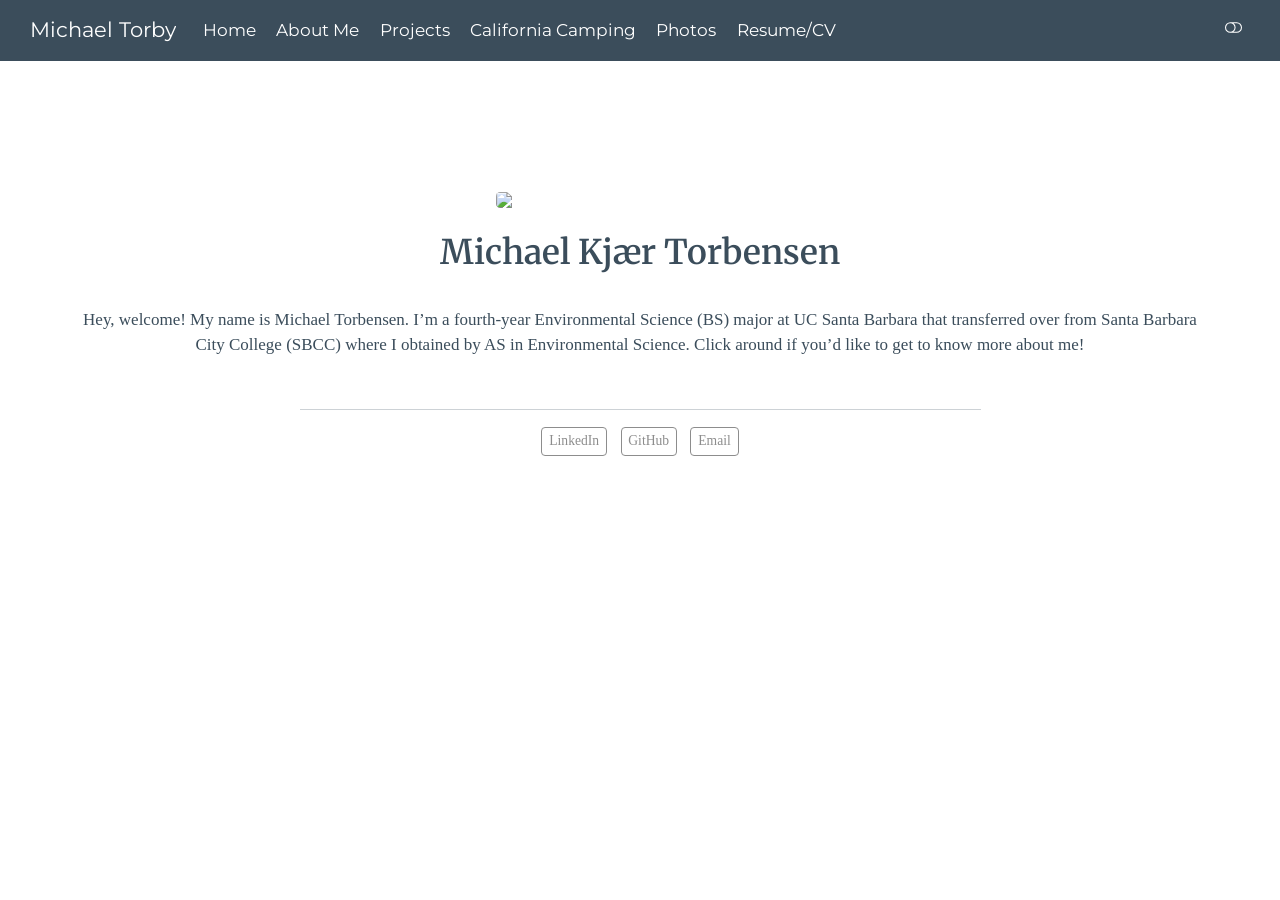
==== commit 351bc854: "going back and taking css out of about.qmd yaml" ====
--- a/docs/index.html
+++ b/docs/index.html
@@ -270,7 +270,7 @@
   </li>  
   <li class="nav-item">
     <a class="nav-link" href="./CA-camping.html"> 
-<span class="menu-text">CA-camping</span></a>
+<span class="menu-text">California Camping</span></a>
   </li>  
   <li class="nav-item">
     <a class="nav-link" href="./photos.html"> 
--- a/docs/site_libs/quarto-html/quarto-syntax-highlighting-dark-f418161beb48e0141c760e455f12af2c.css
+++ b/docs/site_libs/quarto-html/quarto-syntax-highlighting-dark-f418161beb48e0141c760e455f12af2c.css
@@ -0,0 +1,219 @@
+/* quarto syntax highlight colors */
+:root {
+  --quarto-hl-al-color: #f07178;
+  --quarto-hl-an-color: #d4d0ab;
+  --quarto-hl-at-color: #00e0e0;
+  --quarto-hl-bn-color: #d4d0ab;
+  --quarto-hl-bu-color: #abe338;
+  --quarto-hl-ch-color: #abe338;
+  --quarto-hl-co-color: #f8f8f2;
+  --quarto-hl-cv-color: #ffd700;
+  --quarto-hl-cn-color: #ffd700;
+  --quarto-hl-cf-color: #ffa07a;
+  --quarto-hl-dt-color: #ffa07a;
+  --quarto-hl-dv-color: #d4d0ab;
+  --quarto-hl-do-color: #f8f8f2;
+  --quarto-hl-er-color: #f07178;
+  --quarto-hl-ex-color: #00e0e0;
+  --quarto-hl-fl-color: #d4d0ab;
+  --quarto-hl-fu-color: #ffa07a;
+  --quarto-hl-im-color: #abe338;
+  --quarto-hl-in-color: #d4d0ab;
+  --quarto-hl-kw-color: #ffa07a;
+  --quarto-hl-op-color: #ffa07a;
+  --quarto-hl-ot-color: #00e0e0;
+  --quarto-hl-pp-color: #dcc6e0;
+  --quarto-hl-re-color: #00e0e0;
+  --quarto-hl-sc-color: #abe338;
+  --quarto-hl-ss-color: #abe338;
+  --quarto-hl-st-color: #abe338;
+  --quarto-hl-va-color: #00e0e0;
+  --quarto-hl-vs-color: #abe338;
+  --quarto-hl-wa-color: #dcc6e0;
+}
+
+/* other quarto variables */
+:root {
+  --quarto-font-monospace: SFMono-Regular, Menlo, Monaco, Consolas, "Liberation Mono", "Courier New", monospace;
+}
+
+/* syntax highlight based on Pandoc's rules */
+pre > code.sourceCode > span {
+  color: #f8f8f2;
+}
+
+code.sourceCode > span {
+  color: #f8f8f2;
+}
+
+div.sourceCode,
+div.sourceCode pre.sourceCode {
+  color: #f8f8f2;
+}
+
+/* Normal */
+code span {
+  color: #f8f8f2;
+}
+
+/* Alert */
+code span.al {
+  color: #f07178;
+}
+
+/* Annotation */
+code span.an {
+  color: #d4d0ab;
+}
+
+/* Attribute */
+code span.at {
+  color: #00e0e0;
+}
+
+/* BaseN */
+code span.bn {
+  color: #d4d0ab;
+}
+
+/* BuiltIn */
+code span.bu {
+  color: #abe338;
+}
+
+/* ControlFlow */
+code span.cf {
+  font-weight: bold;
+  color: #ffa07a;
+}
+
+/* Char */
+code span.ch {
+  color: #abe338;
+}
+
+/* Constant */
+code span.cn {
+  color: #ffd700;
+}
+
+/* Comment */
+code span.co {
+  font-style: italic;
+  color: #f8f8f2;
+}
+
+/* CommentVar */
+code span.cv {
+  color: #ffd700;
+}
+
+/* Documentation */
+code span.do {
+  color: #f8f8f2;
+}
+
+/* DataType */
+code span.dt {
+  color: #ffa07a;
+}
+
+/* DecVal */
+code span.dv {
+  color: #d4d0ab;
+}
+
+/* Error */
+code span.er {
+  color: #f07178;
+  text-decoration: underline;
+}
+
+/* Extension */
+code span.ex {
+  font-weight: bold;
+  color: #00e0e0;
+}
+
+/* Float */
+code span.fl {
+  color: #d4d0ab;
+}
+
+/* Function */
+code span.fu {
+  color: #ffa07a;
+}
+
+/* Import */
+code span.im {
+  color: #abe338;
+}
+
+/* Information */
+code span.in {
+  color: #d4d0ab;
+}
+
+/* Keyword */
+code span.kw {
+  font-weight: bold;
+  color: #ffa07a;
+}
+
+/* Operator */
+code span.op {
+  color: #ffa07a;
+}
+
+/* Other */
+code span.ot {
+  color: #00e0e0;
+}
+
+/* Preprocessor */
+code span.pp {
+  color: #dcc6e0;
+}
+
+/* RegionMarker */
+code span.re {
+  background-color: #f8f8f2;
+  color: #00e0e0;
+}
+
+/* SpecialChar */
+code span.sc {
+  color: #abe338;
+}
+
+/* SpecialString */
+code span.ss {
+  color: #abe338;
+}
+
+/* String */
+code span.st {
+  color: #abe338;
+}
+
+/* Variable */
+code span.va {
+  color: #00e0e0;
+}
+
+/* VerbatimString */
+code span.vs {
+  color: #abe338;
+}
+
+/* Warning */
+code span.wa {
+  color: #dcc6e0;
+}
+
+.prevent-inlining {
+  content: "</";
+}
+
+/*# sourceMappingURL=378c2a0cc31455d06730fbe37c8f3789.css.map */
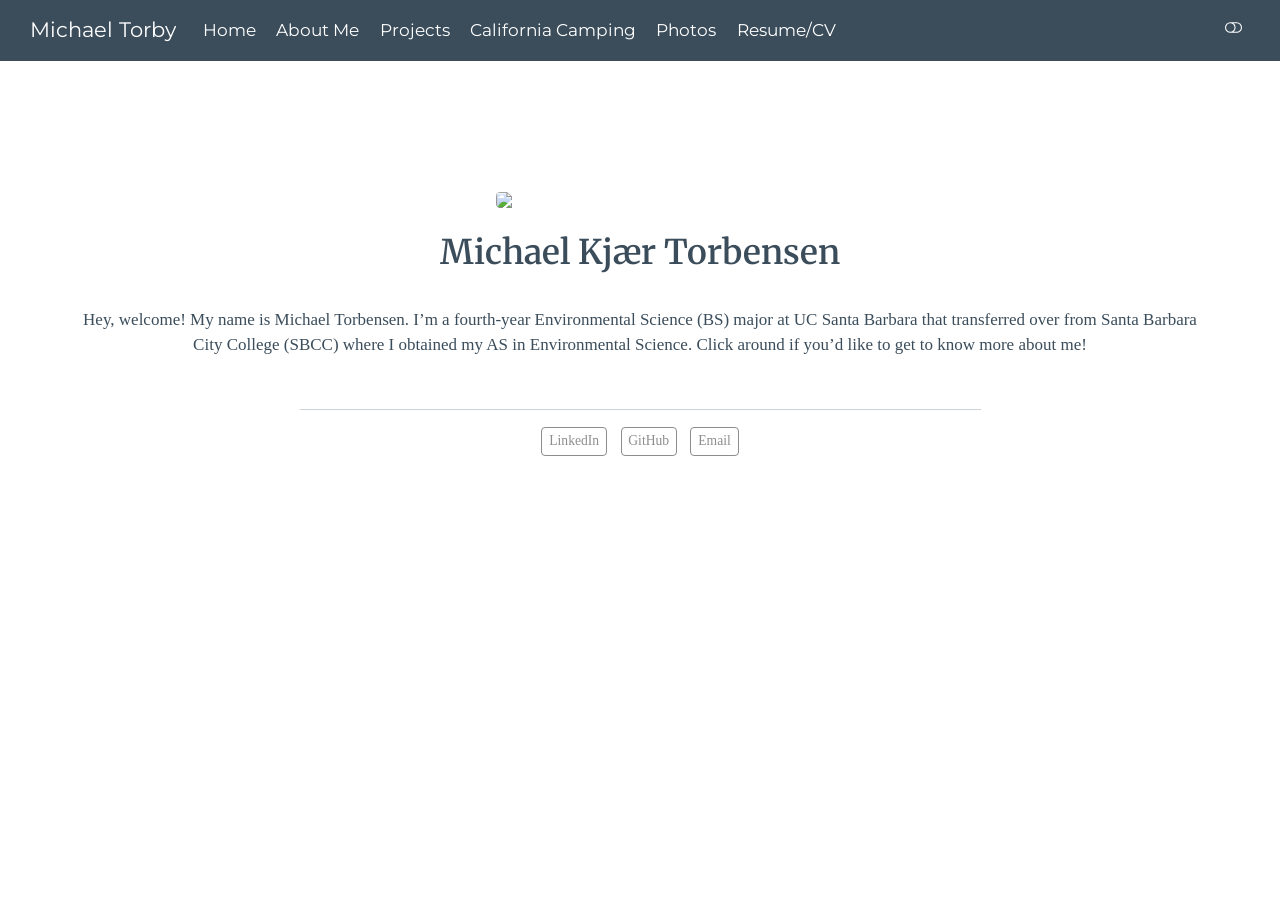
==== commit c3f54506: "changed one letter (by to my)" ====
--- a/docs/index.html
+++ b/docs/index.html
@@ -305,7 +305,7 @@
   </div>
 </header><main class="content column-page" id="quarto-document-content">
 
-<p>Hey, welcome! My name is Michael Torbensen. I’m a fourth-year Environmental Science (BS) major at UC Santa Barbara that transferred over from Santa Barbara City College (SBCC) where I obtained by AS in Environmental Science. Click around if you’d like to get to know more about me!</p>
+<p>Hey, welcome! My name is Michael Torbensen. I’m a fourth-year Environmental Science (BS) major at UC Santa Barbara that transferred over from Santa Barbara City College (SBCC) where I obtained my AS in Environmental Science. Click around if you’d like to get to know more about me!</p>
 
 
 </main> 
